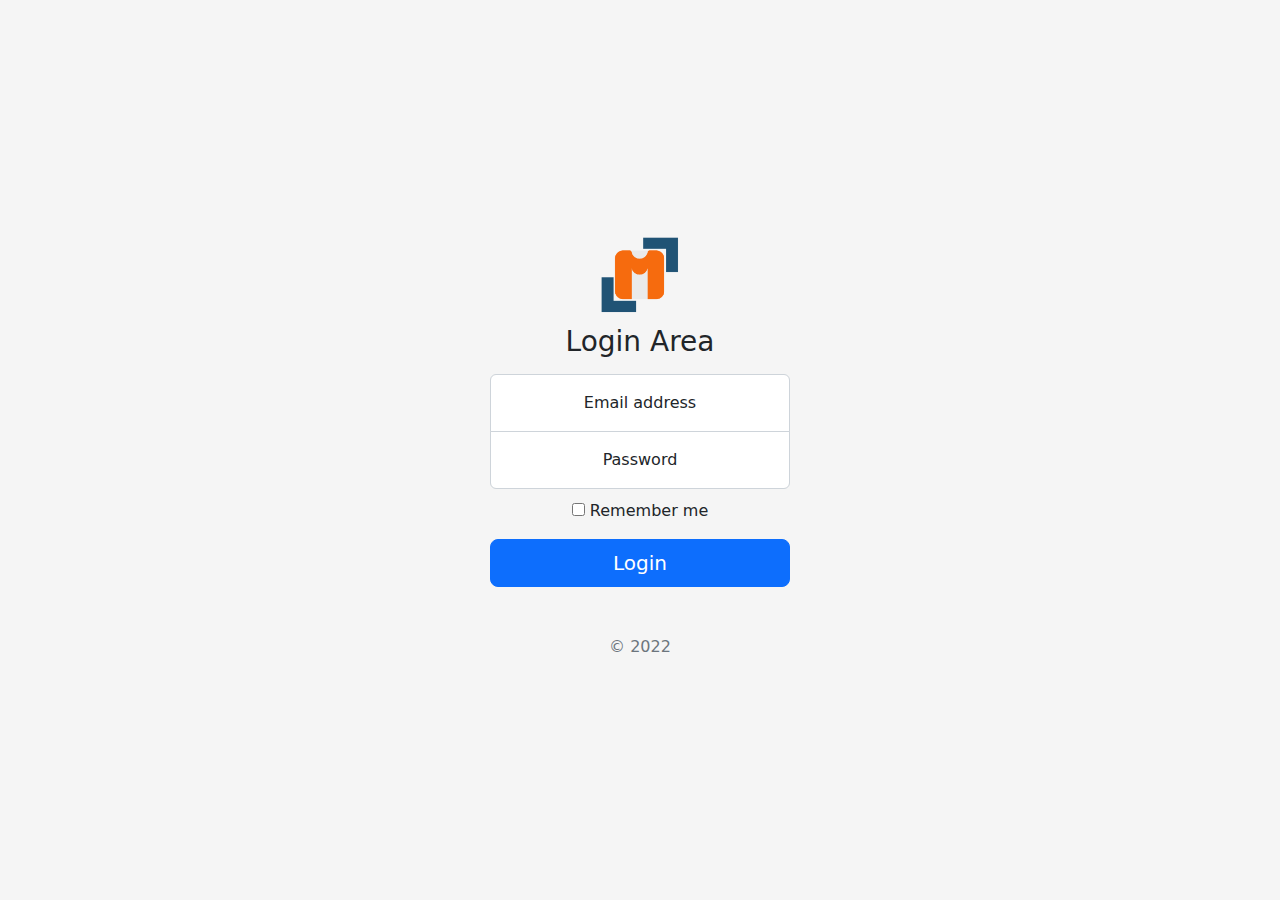
==== login.html @ 491fe9d1 "New" ====
<!DOCTYPE html>
<html lang="en">
  <head>
    <meta charset="utf-8" />
    <meta name="viewport" content="width=device-width, initial-scale=1" />
    <meta name="description" content="" />
    <meta
      name="author"
      content="Mark Otto, Jacob Thornton, and Bootstrap contributors"
    />
    <meta name="generator" content="Hugo 0.101.0" />
    <title>Login</title>

    <link href="assets/bootstrap/css/bootstrap.min.css" rel="stylesheet" />
    <link rel="stylesheet" href="assets/main/css/login.css" />

    <!-- Custom styles for this template -->
    <link href="signin.css" rel="stylesheet" />
  </head>
  <body class="text-center">
    <main class="form-signin w-100 m-auto">
      <a>
        <img src="assets/images/logo-memedi-inside.png" alt="" width="100px" />
        <h1 class="h3 mb-3 fw-normal">Login Area</h1>

        <div class="form-floating">
          <input
            type="email"
            class="form-control"
            id="floatingInput"
            placeholder="name@example.com"
          />
          <label for="floatingInput">Email address</label>
        </div>
        <div class="form-floating">
          <input
            type="password"
            class="form-control"
            id="floatingPassword"
            placeholder="Password"
          />
          <label for="floatingPassword">Password</label>
        </div>

        <div class="checkbox mb-3">
          <label>
            <input type="checkbox" value="remember-me" /> Remember me
          </label>
        </div>
        <a href="index.html"><button class="w-100 btn btn-lg btn-primary" type="submit">
          Login
        </button></a>
        <p class="mt-5 mb-3 text-muted">&copy; 2022</p>
      </form>
    </main>
  </body>
</html>
---- assets/main/css/login.css ----
.bd-placeholder-img {
  font-size: 1.125rem;
  text-anchor: middle;
  -webkit-user-select: none;
  -moz-user-select: none;
  user-select: none;
}

@media (min-width: 768px) {
  .bd-placeholder-img-lg {
    font-size: 3.5rem;
  }
}

.b-example-divider {
  height: 3rem;
  background-color: rgba(0, 0, 0, 0.1);
  border: solid rgba(0, 0, 0, 0.15);
  border-width: 1px 0;
  box-shadow: inset 0 0.5em 1.5em rgba(0, 0, 0, 0.1),
    inset 0 0.125em 0.5em rgba(0, 0, 0, 0.15);
}

.b-example-vr {
  flex-shrink: 0;
  width: 1.5rem;
  height: 100vh;
}

.bi {
  vertical-align: -0.125em;
  fill: currentColor;
}

.nav-scroller {
  position: relative;
  z-index: 2;
  height: 2.75rem;
  overflow-y: hidden;
}

.nav-scroller .nav {
  display: flex;
  flex-wrap: nowrap;
  padding-bottom: 1rem;
  margin-top: -1px;
  overflow-x: auto;
  text-align: center;
  white-space: nowrap;
  -webkit-overflow-scrolling: touch;
}

html,
body {
  height: 100%;
}

body {
  display: flex;
  align-items: center;
  padding-top: 40px;
  padding-bottom: 40px;
  background-color: #f5f5f5;
}

.form-signin {
  max-width: 330px;
  padding: 15px;
}

.form-signin .form-floating:focus-within {
  z-index: 2;
}

.form-signin input[type="email"] {
  margin-bottom: -1px;
  border-bottom-right-radius: 0;
  border-bottom-left-radius: 0;
}

.form-signin input[type="password"] {
  margin-bottom: 10px;
  border-top-left-radius: 0;
  border-top-right-radius: 0;
}
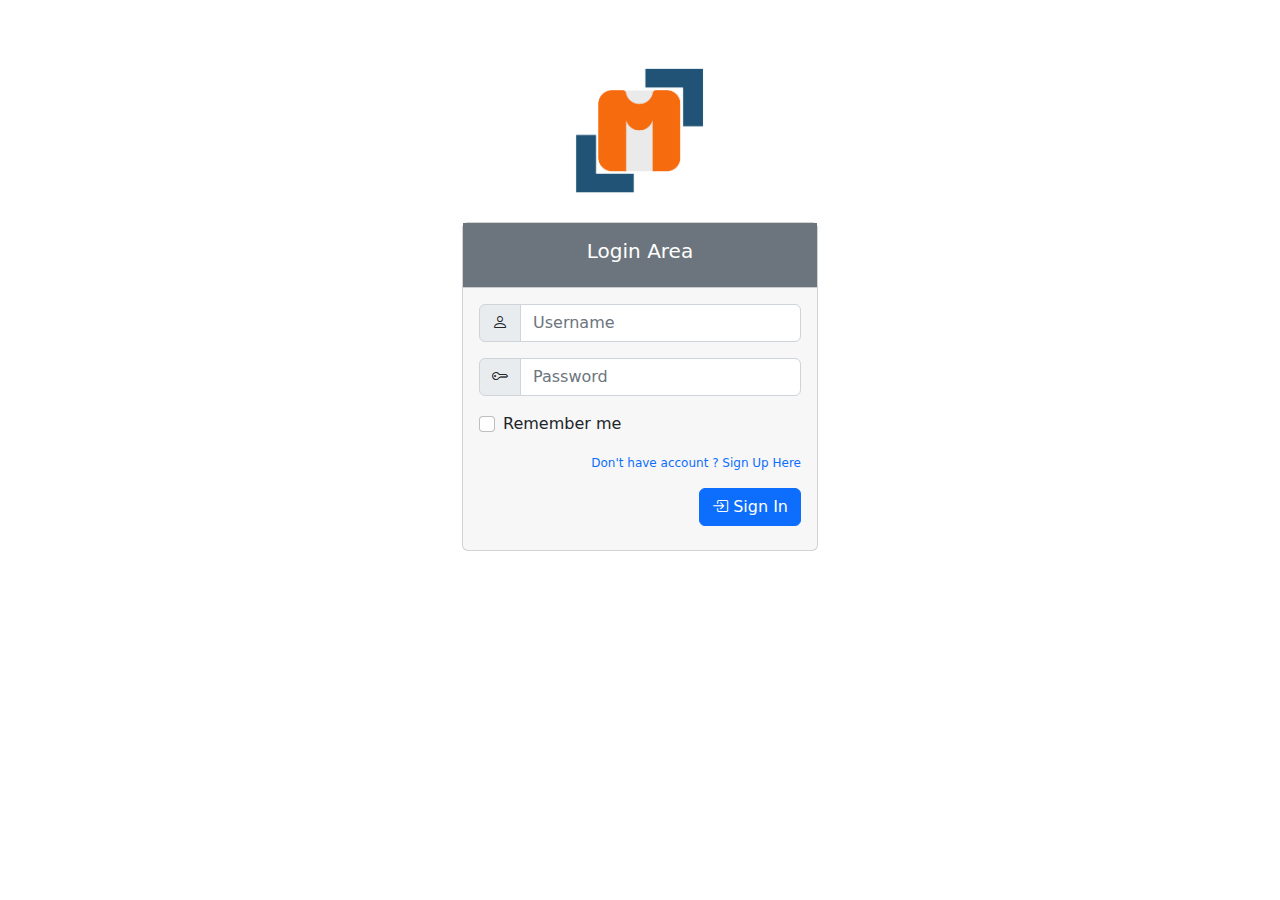
==== commit 9b01f11d: "New Remake To Admin E-commerse simple" ====
--- a/login.html
+++ b/login.html
@@ -12,46 +12,83 @@
     <title>Login</title>
 
     <link href="assets/bootstrap/css/bootstrap.min.css" rel="stylesheet" />
-    <link rel="stylesheet" href="assets/main/css/login.css" />
-
-    <!-- Custom styles for this template -->
-    <link href="signin.css" rel="stylesheet" />
+    <link
+      rel="stylesheet"
+      href="https://cdn.jsdelivr.net/npm/bootstrap-icons@1.9.1/font/bootstrap-icons.css"
+    />
+    <style>
+      .register {
+        font-size: 12px;
+      }
+    </style>
   </head>
   <body class="text-center">
-    <main class="form-signin w-100 m-auto">
-      <a>
-        <img src="assets/images/logo-memedi-inside.png" alt="" width="100px" />
-        <h1 class="h3 mb-3 fw-normal">Login Area</h1>
-
-        <div class="form-floating">
-          <input
-            type="email"
-            class="form-control"
-            id="floatingInput"
-            placeholder="name@example.com"
-          />
-          <label for="floatingInput">Email address</label>
+    <div class="container">
+      <main>
+        <div class="row mt-5">
+          <div class="col-md-2 offset-md-5 col-6 offset-3">
+            <img src="assets/images/logo-memedi-inside.png" class="img-fluid" />
+          </div>
         </div>
-        <div class="form-floating">
-          <input
-            type="password"
-            class="form-control"
-            id="floatingPassword"
-            placeholder="Password"
-          />
-          <label for="floatingPassword">Password</label>
+        <div class="row mt-2">
+          <div class="col-md-4 offset-md-4">
+            <div class="card">
+              <div class="card-body bg-secondary text-white">
+                <h5>Login Area</h5>
+              </div>
+              <div class="card-footer">
+                <form action="index.html">
+                  <div class="input-group mb-3 mt-2">
+                    <span class="input-group-text"
+                      ><i class="bi bi-person"></i
+                    ></span>
+                    <input
+                      type="text"
+                      class="form-control"
+                      placeholder="Username"
+                    />
+                  </div>
+                  <div class="input-group my-3">
+                    <span class="input-group-text"
+                      ><i class="bi bi-key"></i
+                    ></span>
+                    <input
+                      type="password"
+                      class="form-control"
+                      placeholder="Password"
+                    />
+                  </div>
+                  <div class="input-group my-3">
+                    <div class="form-check">
+                      <input
+                        class="form-check-input"
+                        type="checkbox"
+                        value=""
+                        id="flexCheckDefault"
+                      />
+                      <label class="form-check-label" for="flexCheckDefault">
+                        Remember me
+                      </label>
+                    </div>
+                  </div>
+                  <div
+                    class="input-group my-3 d-flex justify-content-end register"
+                  >
+                    <a href="#" class="text-decoration-none"
+                      >Don't have account ? Sign Up Here</a
+                    >
+                  </div>
+                  <div class="input-group my-3 d-flex justify-content-end">
+                    <button class="btn btn-primary">
+                      <i class="bi bi-box-arrow-in-right"></i> Sign In
+                    </button>
+                  </div>
+                </form>
+              </div>
+            </div>
+          </div>
         </div>
-
-        <div class="checkbox mb-3">
-          <label>
-            <input type="checkbox" value="remember-me" /> Remember me
-          </label>
-        </div>
-        <a href="index.html"><button class="w-100 btn btn-lg btn-primary" type="submit">
-          Login
-        </button></a>
-        <p class="mt-5 mb-3 text-muted">&copy; 2022</p>
-      </form>
-    </main>
+      </main>
+    </div>
   </body>
 </html>
